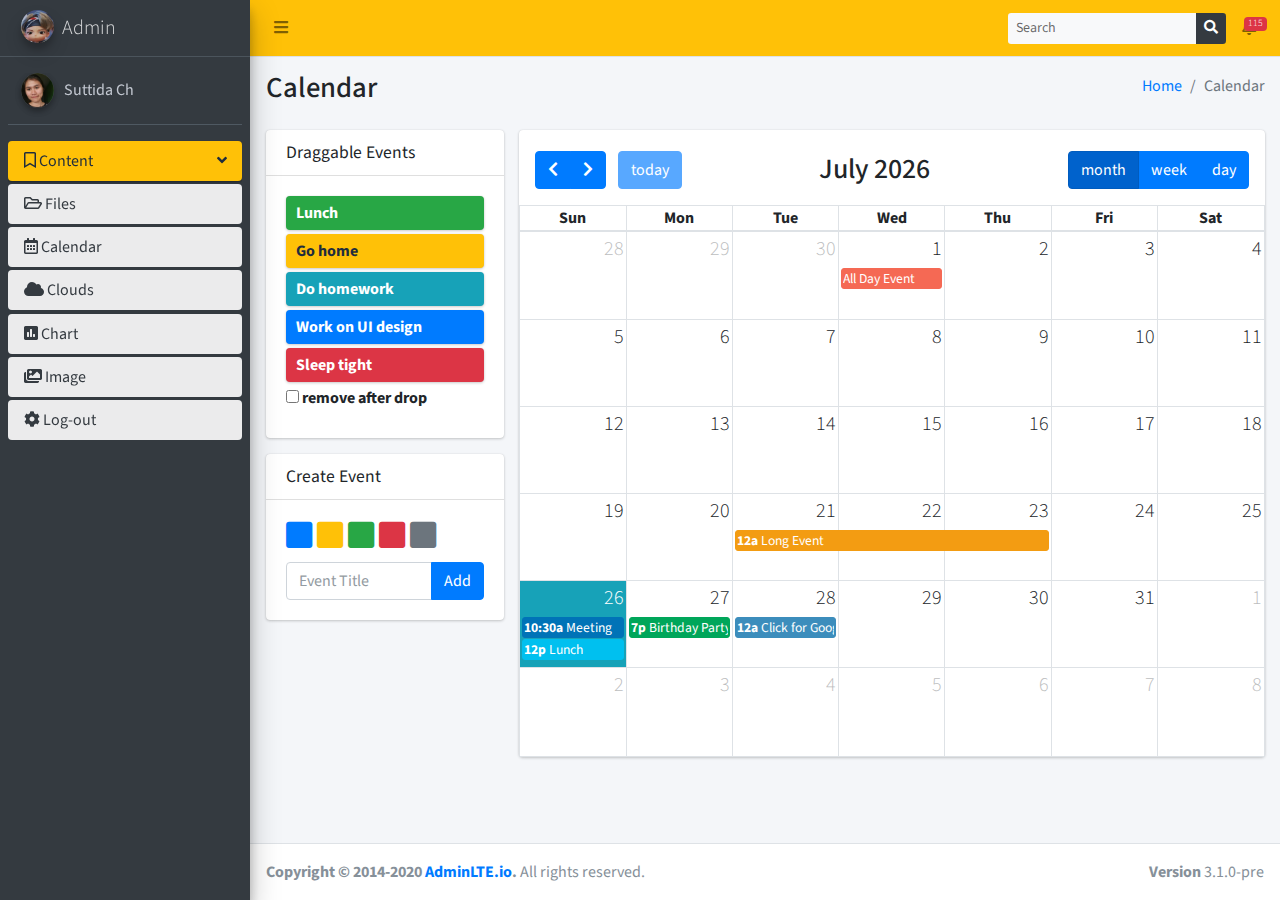
==== public/calendar.html @ d4c9299f "enter" ====
<!DOCTYPE html>
<html lang="en">

<head>
  <meta charset="utf-8">
  <meta name="viewport" content="width=device-width, initial-scale=1">
  <title>AdminLTE 3 | Calendar</title>

  <!-- Google Font: Source Sans Pro -->
  <link rel="stylesheet"
    href="https://fonts.googleapis.com/css?family=Source+Sans+Pro:300,400,400i,700&display=fallback">
  <!-- Font Awesome -->
  <link rel="stylesheet" href="plugins/fontawesome-free/css/all.min.css">
  <!-- fullCalendar -->
  <link rel="stylesheet" href="plugins/fullcalendar/main.min.css">
  <link rel="stylesheet" href="plugins/fullcalendar-daygrid/main.min.css">
  <link rel="stylesheet" href="plugins/fullcalendar-timegrid/main.min.css">
  <link rel="stylesheet" href="plugins/fullcalendar-bootstrap/main.min.css">
  <!-- Theme style -->
  <link rel="stylesheet" href="css/adminlte.min.css">
</head>

<body class="hold-transition sidebar-mini layout-fixed">
  <div class="wrapper">
    <!-- Navbar -->
    <nav class="main-header navbar navbar-expand navbar-warning navbar-light">
      <!-- Left navbar links -->
      <ul class="navbar-nav">
        <li class="nav-item">
          <a class="nav-link" data-widget="pushmenu" href="#" role="button"><i class="fas fa-bars"></i></a>
        </li>
      </ul>

      <!-- SEARCH FORM -->
      <form class="form-inline navbar-nav ml-auto">
        <div class="input-group input-group-sm">
          <input class="form-control form-control-navbar bg-light" type="search" placeholder="Search"
            aria-label="Search">
          <div class="input-group-append ">
            <button class="btn btn-navbar bg-dark" type="submit">
              <i class="fas fa-search"></i>
            </button>
          </div>
        </div>
      </form>

      <!-- Right navbar links -->
      <ul class="navbar-nav">

        <!-- Notifications Dropdown Menu -->
        <li class="nav-item dropdown">
          <a class="nav-link" data-toggle="dropdown" href="#">
            <i class="far fa-bell"></i>
            <span class="badge badge-danger navbar-badge">115</span>
          </a>
          <div class="dropdown-menu dropdown-menu-lg dropdown-menu-right">
            <span class="dropdown-header">15 Notifications</span>
            <div class="dropdown-divider"></div>
            <a href="#" class="dropdown-item">
              <i class="fas fa-envelope mr-2"></i> 4 new messages
              <span class="float-right text-muted text-sm">3 mins</span>
            </a>
            <div class="dropdown-divider"></div>
            <a href="#" class="dropdown-item">
              <i class="fas fa-users mr-2"></i> 8 friend requests
              <span class="float-right text-muted text-sm">12 hours</span>
            </a>
            <div class="dropdown-divider"></div>
            <a href="#" class="dropdown-item">
              <i class="fas fa-file mr-2"></i> 3 new reports
              <span class="float-right text-muted text-sm">2 days</span>
            </a>
            <div class="dropdown-divider"></div>
            <a href="#" class="dropdown-item dropdown-footer">See All Notifications</a>
          </div>
        </li>
      </ul>

    </nav>
    <!-- /.navbar -->

    <!-- Main Sidebar Container -->
    <aside class="main-sidebar sidebar-dark-primary elevation-4">
      <!-- Brand Logo -->
      <a href="dashboard.html" class="brand-link">
        <img src="image/a.jpg" alt="AdminLTE Logo" class="brand-image img-circle elevation-3" style="opacity: .8">
        <span class="brand-text font-weight-light">Admin</span>
      </a>

      <!-- Sidebar -->
      <div class="sidebar">
        <!-- Sidebar user panel (optional) -->
        <div class="user-panel mt-3 pb-3 mb-3 d-flex">
          <div class="image">
            <img src="image/pro.png" class="img-circle elevation-2" alt="User Image">
          </div>
          <div class="info">
            <a href="#" class="d-block">Suttida Ch</a>
          </div>
        </div>


        <!-- Sidebar Menu -->
        <nav class="mt-2">
          <ul class="nav nav-pills nav-sidebar flex-column" data-widget="treeview" role="menu" data-accordion="false">
            <!-- Add icons to the links using the .nav-icon class
           with font-awesome or any other icon font library -->
            <li class="nav-item menu-open">
              <a href="#" class="bg-warning text-dark nav-link active">
                <i class="far fa-bookmark"></i>
                <p>
                  Content
                  <i class="right fas fa-angle-left"></i>
                </p>
              </a>
              <ul class="nav nav-treeview">
                <li class="nav-item">
                  <a href="#" class="nav-link active">
                    <i class="far fa-folder-open"></i>
                    <p>Files</p>
                  </a>

                  <a href="calendar.html" class="nav-link active">
                    <i class="far fa-calendar-alt"></i>
                    <p>Calendar</p>
                  </a>
                  <a href="#" class="nav-link active">
                    <i class="fas fa-cloud"></i>
                    <p>Clouds</p>
                  </a>
                  <a href="#" class="nav-link active">
                    <i class="fas fa-poll"></i>
                    <p>Chart</p>
                  </a>
                  <a href="#" class="nav-link active">
                    <i class="fas fa-images"></i>
                    <p>Image</p>
                    <a href="login.html" class="nav-link active">
                      <i class="fas fa-cog"></i>
                      <p>Log-out</p>
                    </a>
                  </a>
                </li>
              </ul>
            </li>
          </ul>
        </nav>
        <!-- /.sidebar-menu -->
      </div>
      <!-- /.sidebar -->
    </aside>

    <!-- Content Wrapper. Contains page content -->
    <div class="content-wrapper">
      <!-- Content Header (Page header) -->
      <section class="content-header">
        <div class="container-fluid">
          <div class="row mb-2">
            <div class="col-sm-6">
              <h1>Calendar</h1>
            </div>
            <div class="col-sm-6">
              <ol class="breadcrumb float-sm-right">
                <li class="breadcrumb-item"><a href="dashboard.html">Home</a></li>
                <li class="breadcrumb-item active">Calendar</li>
              </ol>
            </div>
          </div>
        </div><!-- /.container-fluid -->
      </section>

      <!-- Main content -->
      <section class="content">
        <div class="container-fluid">
          <div class="row">
            <div class="col-md-3">
              <div class="sticky-top mb-3">
                <div class="card">
                  <div class="card-header">
                    <h4 class="card-title">Draggable Events</h4>
                  </div>
                  <div class="card-body">
                    <!-- the events -->
                    <div id="external-events">
                      <div class="external-event bg-success">Lunch</div>
                      <div class="external-event bg-warning">Go home</div>
                      <div class="external-event bg-info">Do homework</div>
                      <div class="external-event bg-primary">Work on UI design</div>
                      <div class="external-event bg-danger">Sleep tight</div>
                      <div class="checkbox">
                        <label for="drop-remove">
                          <input type="checkbox" id="drop-remove">
                          remove after drop
                        </label>
                      </div>
                    </div>
                  </div>
                  <!-- /.card-body -->
                </div>
                <!-- /.card -->
                <div class="card">
                  <div class="card-header">
                    <h3 class="card-title">Create Event</h3>
                  </div>
                  <div class="card-body">
                    <div class="btn-group" style="width: 100%; margin-bottom: 10px;">
                      <ul class="fc-color-picker" id="color-chooser">
                        <li><a class="text-primary" href="#"><i class="fas fa-square"></i></a></li>
                        <li><a class="text-warning" href="#"><i class="fas fa-square"></i></a></li>
                        <li><a class="text-success" href="#"><i class="fas fa-square"></i></a></li>
                        <li><a class="text-danger" href="#"><i class="fas fa-square"></i></a></li>
                        <li><a class="text-muted" href="#"><i class="fas fa-square"></i></a></li>
                      </ul>
                    </div>
                    <!-- /btn-group -->
                    <div class="input-group">
                      <input id="new-event" type="text" class="form-control" placeholder="Event Title">

                      <div class="input-group-append">
                        <button id="add-new-event" type="button" class="btn btn-primary">Add</button>
                      </div>
                      <!-- /btn-group -->
                    </div>
                    <!-- /input-group -->
                  </div>
                </div>
              </div>
            </div>
            <!-- /.col -->
            <div class="col-md-9">
              <div class="card card-primary">
                <div class="card-body p-0">
                  <!-- THE CALENDAR -->
                  <div id="calendar"></div>
                </div>
                <!-- /.card-body -->
              </div>
              <!-- /.card -->
            </div>
            <!-- /.col -->
          </div>
          <!-- /.row -->
        </div><!-- /.container-fluid -->
      </section>
      <!-- /.content -->
    </div>
    <!-- /.content-wrapper -->

    <footer class="main-footer">
      <div class="float-right d-none d-sm-block">
        <b>Version</b> 3.1.0-pre
      </div>
      <strong>Copyright &copy; 2014-2020 <a href="https://adminlte.io">AdminLTE.io</a>.</strong> All rights reserved.
    </footer>

    <!-- Control Sidebar -->
    <aside class="control-sidebar control-sidebar-dark">
      <!-- Control sidebar content goes here -->
    </aside>
    <!-- /.control-sidebar -->
  </div>
  <!-- ./wrapper -->

  <!-- jQuery -->
  <script src="plugins/jquery/jquery.min.js"></script>
  <!-- Bootstrap -->
  <script src="plugins/bootstrap/js/bootstrap.bundle.min.js"></script>
  <!-- jQuery UI -->
  <script src="plugins/jquery-ui/jquery-ui.min.js"></script>
  <!-- AdminLTE App -->
  <script src="js/adminlte.min.js"></script>
  <!-- fullCalendar 2.2.5 -->
  <script src="plugins/moment/moment.min.js"></script>
  <script src="plugins/fullcalendar/main.min.js"></script>
  <script src="plugins/fullcalendar-daygrid/main.min.js"></script>
  <script src="plugins/fullcalendar-timegrid/main.min.js"></script>
  <script src="plugins/fullcalendar-interaction/main.min.js"></script>
  <script src="plugins/fullcalendar-bootstrap/main.min.js"></script>
  <!-- AdminLTE for demo purposes -->
  <script src="js/demo.js"></script>
  <!-- Page specific script -->
  <script>
    $(function () {

      /* initialize the external events
       -----------------------------------------------------------------*/
      function ini_events(ele) {
        ele.each(function () {

          // create an Event Object (https://fullcalendar.io/docs/event-object)
          // it doesn't need to have a start or end
          var eventObject = {
            title: $.trim($(this).text()) // use the element's text as the event title
          }

          // store the Event Object in the DOM element so we can get to it later
          $(this).data('eventObject', eventObject)

          // make the event draggable using jQuery UI
          $(this).draggable({
            zIndex: 1070,
            revert: true, // will cause the event to go back to its
            revertDuration: 0 //  original position after the drag
          })

        })
      }

      ini_events($('#external-events div.external-event'))

      /* initialize the calendar
       -----------------------------------------------------------------*/
      //Date for the calendar events (dummy data)
      var date = new Date()
      var d = date.getDate(),
        m = date.getMonth(),
        y = date.getFullYear()

      var Calendar = FullCalendar.Calendar;
      var Draggable = FullCalendarInteraction.Draggable;

      var containerEl = document.getElementById('external-events');
      var checkbox = document.getElementById('drop-remove');
      var calendarEl = document.getElementById('calendar');

      // initialize the external events
      // -----------------------------------------------------------------

      new Draggable(containerEl, {
        itemSelector: '.external-event',
        eventData: function (eventEl) {
          return {
            title: eventEl.innerText,
            backgroundColor: window.getComputedStyle(eventEl, null).getPropertyValue('background-color'),
            borderColor: window.getComputedStyle(eventEl, null).getPropertyValue('background-color'),
            textColor: window.getComputedStyle(eventEl, null).getPropertyValue('color'),
          };
        }
      });

      var calendar = new Calendar(calendarEl, {
        plugins: ['bootstrap', 'interaction', 'dayGrid', 'timeGrid'],
        header: {
          left: 'prev,next today',
          center: 'title',
          right: 'dayGridMonth,timeGridWeek,timeGridDay'
        },
        'themeSystem': 'bootstrap',
        //Random default events
        events: [{
            title: 'All Day Event',
            start: new Date(y, m, 1),
            backgroundColor: '#f56954', //red
            borderColor: '#f56954', //red
            allDay: true
          },
          {
            title: 'Long Event',
            start: new Date(y, m, d - 5),
            end: new Date(y, m, d - 2),
            backgroundColor: '#f39c12', //yellow
            borderColor: '#f39c12' //yellow
          },
          {
            title: 'Meeting',
            start: new Date(y, m, d, 10, 30),
            allDay: false,
            backgroundColor: '#0073b7', //Blue
            borderColor: '#0073b7' //Blue
          },
          {
            title: 'Lunch',
            start: new Date(y, m, d, 12, 0),
            end: new Date(y, m, d, 14, 0),
            allDay: false,
            backgroundColor: '#00c0ef', //Info (aqua)
            borderColor: '#00c0ef' //Info (aqua)
          },
          {
            title: 'Birthday Party',
            start: new Date(y, m, d + 1, 19, 0),
            end: new Date(y, m, d + 1, 22, 30),
            allDay: false,
            backgroundColor: '#00a65a', //Success (green)
            borderColor: '#00a65a' //Success (green)
          },
          {
            title: 'Click for Google',
            start: new Date(y, m, 28),
            end: new Date(y, m, 29),
            url: 'https://www.google.com/',
            backgroundColor: '#3c8dbc', //Primary (light-blue)
            borderColor: '#3c8dbc' //Primary (light-blue)
          }
        ],
        editable: true,
        droppable: true, // this allows things to be dropped onto the calendar !!!
        drop: function (info) {
          // is the "remove after drop" checkbox checked?
          if (checkbox.checked) {
            // if so, remove the element from the "Draggable Events" list
            info.draggedEl.parentNode.removeChild(info.draggedEl);
          }
        }
      });

      calendar.render();
      // $('#calendar').fullCalendar()

      /* ADDING EVENTS */
      var currColor = '#3c8dbc' //Red by default
      // Color chooser button
      $('#color-chooser > li > a').click(function (e) {
        e.preventDefault()
        // Save color
        currColor = $(this).css('color')
        // Add color effect to button
        $('#add-new-event').css({
          'background-color': currColor,
          'border-color': currColor
        })
      })
      $('#add-new-event').click(function (e) {
        e.preventDefault()
        // Get value and make sure it is not null
        var val = $('#new-event').val()
        if (val.length == 0) {
          return
        }

        // Create events
        var event = $('<div />')
        event.css({
          'background-color': currColor,
          'border-color': currColor,
          'color': '#fff'
        }).addClass('external-event')
        event.text(val)
        $('#external-events').prepend(event)

        // Add draggable funtionality
        ini_events(event)

        // Remove event from text input
        $('#new-event').val('')
      })
    })
  </script>
</body>

</html>
---- public/plugins/fullcalendar/main.min.css ----
@charset "UTF-8";.fc-button:not(:disabled),.fc-event.fc-draggable,.fc-event[href],.fc-popover .fc-header .fc-close,a.fc-more,a[data-goto]{cursor:pointer}.fc-bg,.fc-row .fc-bgevent-skeleton,.fc-row .fc-highlight-skeleton{bottom:0}.fc{direction:ltr;text-align:left}.fc-rtl{text-align:right}body .fc{font-size:1em}.fc-highlight{background:#bce8f1;opacity:.3}.fc-bgevent{background:#8fdf82;opacity:.3}.fc-nonbusiness{background:#d7d7d7}.fc-popover{position:absolute;box-shadow:0 2px 6px rgba(0,0,0,.15)}.fc-popover .fc-header{display:flex;flex-direction:row;justify-content:space-between;align-items:center;padding:2px 4px}.fc-rtl .fc-popover .fc-header{flex-direction:row-reverse}.fc-popover .fc-header .fc-title{margin:0 2px}.fc-popover .fc-header .fc-close{opacity:.65;font-size:1.1em}.fc-divider{border-style:solid;border-width:1px}hr.fc-divider{height:0;margin:0;padding:0 0 2px;border-width:1px 0}.fc-bg table,.fc-row .fc-bgevent-skeleton table,.fc-row .fc-highlight-skeleton table{height:100%}.fc-bg,.fc-bgevent-skeleton,.fc-highlight-skeleton,.fc-mirror-skeleton{position:absolute;top:0;left:0;right:0}.fc table{width:100%;box-sizing:border-box;table-layout:fixed;border-collapse:collapse;border-spacing:0;font-size:1em}.fc th{text-align:center}.fc td,.fc th{border-style:solid;border-width:1px;padding:0;vertical-align:top}.fc td.fc-today{border-style:double}a[data-goto]:hover{text-decoration:underline}.fc .fc-row{border-style:solid;border-width:0}.fc-row table{border-left:0 hidden transparent;border-right:0 hidden transparent;border-bottom:0 hidden transparent}.fc-row:first-child table{border-top:0 hidden transparent}.fc-row{position:relative}.fc-row .fc-bg{z-index:1}.fc-row .fc-bgevent-skeleton td,.fc-row .fc-highlight-skeleton td{border-color:transparent}.fc-row .fc-bgevent-skeleton{z-index:2}.fc-row .fc-highlight-skeleton{z-index:3}.fc-row .fc-content-skeleton{position:relative;z-index:4;padding-bottom:2px}.fc-row .fc-mirror-skeleton{z-index:5}.fc .fc-row .fc-content-skeleton table,.fc .fc-row .fc-content-skeleton td,.fc .fc-row .fc-mirror-skeleton td{background:0 0;border-color:transparent}.fc-row .fc-content-skeleton td,.fc-row .fc-mirror-skeleton td{border-bottom:0}.fc-row .fc-content-skeleton tbody td,.fc-row .fc-mirror-skeleton tbody td{border-top:0}.fc-scroller{-webkit-overflow-scrolling:touch}.fc-scroller>.fc-day-grid,.fc-scroller>.fc-time-grid{position:relative;width:100%}.fc-event{position:relative;display:block;font-size:.85em;line-height:1.4;border-radius:3px;border:1px solid #3788d8}.fc-event,.fc-event-dot{background-color:#3788d8}.fc-event,.fc-event:hover{color:#fff;text-decoration:none}.fc-not-allowed,.fc-not-allowed .fc-event{cursor:not-allowed}.fc-event .fc-content{position:relative;z-index:2}.fc-event .fc-resizer{position:absolute;z-index:4;display:none}.fc-event.fc-allow-mouse-resize .fc-resizer,.fc-event.fc-selected .fc-resizer{display:block}.fc-event.fc-selected .fc-resizer:before{content:"";position:absolute;z-index:9999;top:50%;left:50%;width:40px;height:40px;margin-left:-20px;margin-top:-20px}.fc-event.fc-selected{z-index:9999!important;box-shadow:0 2px 5px rgba(0,0,0,.2)}.fc-event.fc-selected:after{content:"";position:absolute;z-index:1;top:-1px;right:-1px;bottom:-1px;left:-1px;background:#000;opacity:.25}.fc-event.fc-dragging.fc-selected{box-shadow:0 2px 7px rgba(0,0,0,.3)}.fc-event.fc-dragging:not(.fc-selected){opacity:.75}.fc-h-event.fc-selected:before{content:"";position:absolute;z-index:3;top:-10px;bottom:-10px;left:0;right:0}.fc-ltr .fc-h-event.fc-not-start,.fc-rtl .fc-h-event.fc-not-end{margin-left:0;border-left-width:0;padding-left:1px;border-top-left-radius:0;border-bottom-left-radius:0}.fc-ltr .fc-h-event.fc-not-end,.fc-rtl .fc-h-event.fc-not-start{margin-right:0;border-right-width:0;padding-right:1px;border-top-right-radius:0;border-bottom-right-radius:0}.fc-ltr .fc-h-event .fc-start-resizer,.fc-rtl .fc-h-event .fc-end-resizer{cursor:w-resize;left:-1px}.fc-ltr .fc-h-event .fc-end-resizer,.fc-rtl .fc-h-event .fc-start-resizer{cursor:e-resize;right:-1px}.fc-h-event.fc-allow-mouse-resize .fc-resizer{width:7px;top:-1px;bottom:-1px}.fc-h-event.fc-selected .fc-resizer{border-radius:4px;border-width:1px;width:6px;height:6px;border-style:solid;border-color:inherit;background:#fff;top:50%;margin-top:-4px}.fc-ltr .fc-h-event.fc-selected .fc-start-resizer,.fc-rtl .fc-h-event.fc-selected .fc-end-resizer{margin-left:-4px}.fc-ltr .fc-h-event.fc-selected .fc-end-resizer,.fc-rtl .fc-h-event.fc-selected .fc-start-resizer{margin-right:-4px}.fc-day-grid-event{margin:1px 2px 0;padding:0 1px}tr:first-child>td>.fc-day-grid-event{margin-top:2px}.fc-mirror-skeleton tr:first-child>td>.fc-day-grid-event{margin-top:0}.fc-day-grid-event .fc-content{white-space:nowrap;overflow:hidden}.fc-day-grid-event .fc-time{font-weight:700}.fc-ltr .fc-day-grid-event.fc-allow-mouse-resize .fc-start-resizer,.fc-rtl .fc-day-grid-event.fc-allow-mouse-resize .fc-end-resizer{margin-left:-2px}.fc-ltr .fc-day-grid-event.fc-allow-mouse-resize .fc-end-resizer,.fc-rtl .fc-day-grid-event.fc-allow-mouse-resize .fc-start-resizer{margin-right:-2px}a.fc-more{margin:1px 3px;font-size:.85em;text-decoration:none}a.fc-more:hover{text-decoration:underline}.fc-limited{display:none}.fc-button,.fc-icon{display:inline-block;font-weight:400;text-align:center}.fc-day-grid .fc-row{z-index:1}.fc-more-popover{z-index:2;width:220px}.fc-more-popover .fc-event-container{padding:10px}.fc-now-indicator{position:absolute;border:0 solid red}.fc-unselectable{-webkit-user-select:none;-khtml-user-select:none;-moz-user-select:none;-ms-user-select:none;user-select:none;-webkit-touch-callout:none;-webkit-tap-highlight-color:transparent}.fc-unthemed .fc-content,.fc-unthemed .fc-divider,.fc-unthemed .fc-list-heading td,.fc-unthemed .fc-list-view,.fc-unthemed .fc-popover,.fc-unthemed .fc-row,.fc-unthemed tbody,.fc-unthemed td,.fc-unthemed th,.fc-unthemed thead{border-color:#ddd}.fc-unthemed .fc-popover{background-color:#fff}.fc-unthemed .fc-divider,.fc-unthemed .fc-list-heading td,.fc-unthemed .fc-popover .fc-header{background:#eee}.fc-unthemed td.fc-today{background:#fcf8e3}.fc-unthemed .fc-disabled-day{background:#d7d7d7;opacity:.3}@font-face{font-family:fcicons;src:url("[data-uri]") format("truetype");font-weight:400;font-style:normal}.fc-icon{font-family:fcicons!important;speak:none;font-style:normal;font-variant:normal;text-transform:none;line-height:1;-webkit-font-smoothing:antialiased;-moz-osx-font-smoothing:grayscale;width:1em;height:1em}.fc-icon-chevron-left:before{content:""}.fc-icon-chevron-right:before{content:""}.fc-icon-chevrons-left:before{content:""}.fc-icon-chevrons-right:before{content:""}.fc-icon-minus-square:before{content:""}.fc-icon-plus-square:before{content:""}.fc-icon-x:before{content:""}.fc-button{overflow:visible;text-transform:none;margin:0;font-family:inherit}.fc-button::-moz-focus-inner{padding:0;border-style:none}.fc-button{-webkit-appearance:button;color:#212529;vertical-align:middle;-webkit-user-select:none;-moz-user-select:none;-ms-user-select:none;user-select:none;background-color:transparent;border:1px solid transparent;padding:.4em .65em;font-size:1em;line-height:1.5;border-radius:.25em}.fc-button:hover{color:#212529;text-decoration:none}.fc-button:focus{outline:0;-webkit-box-shadow:0 0 0 .2rem rgba(44,62,80,.25);box-shadow:0 0 0 .2rem rgba(44,62,80,.25)}.fc-button:disabled{opacity:.65}.fc-button-primary{color:#fff;background-color:#2C3E50;border-color:#2C3E50}.fc-button-primary:hover{color:#fff;background-color:#1e2b37;border-color:#1a252f}.fc-button-primary:focus{-webkit-box-shadow:0 0 0 .2rem rgba(76,91,106,.5);box-shadow:0 0 0 .2rem rgba(76,91,106,.5)}.fc-button-primary:disabled{color:#fff;background-color:#2C3E50;border-color:#2C3E50}.fc-button-primary:not(:disabled).fc-button-active,.fc-button-primary:not(:disabled):active{color:#fff;background-color:#1a252f;border-color:#151e27}.fc-button-primary:not(:disabled).fc-button-active:focus,.fc-button-primary:not(:disabled):active:focus{-webkit-box-shadow:0 0 0 .2rem rgba(76,91,106,.5);box-shadow:0 0 0 .2rem rgba(76,91,106,.5)}.fc-button .fc-icon{vertical-align:middle;font-size:1.5em}.fc-button-group{position:relative;display:-webkit-inline-box;display:-ms-inline-flexbox;display:inline-flex;vertical-align:middle}.fc-button-group>.fc-button{position:relative;-webkit-box-flex:1;-ms-flex:1 1 auto;flex:1 1 auto}.fc-button-group>.fc-button.fc-button-active,.fc-button-group>.fc-button:active,.fc-button-group>.fc-button:focus,.fc-button-group>.fc-button:hover{z-index:1}.fc-button-group>.fc-button:not(:first-child){margin-left:-1px;border-top-left-radius:0;border-bottom-left-radius:0}.fc-button-group>.fc-button:not(:last-child){border-top-right-radius:0;border-bottom-right-radius:0}.fc-unthemed .fc-popover{border-width:1px;border-style:solid}.fc-unthemed .fc-list-item:hover td{background-color:#f5f5f5}.fc-toolbar{display:flex;justify-content:space-between;align-items:center}.fc-toolbar.fc-header-toolbar{margin-bottom:1.5em}.fc-toolbar.fc-footer-toolbar{margin-top:1.5em}.fc-toolbar>*>:not(:first-child){margin-left:.75em}.fc-toolbar h2{font-size:1.75em;margin:0}.fc-view-container{position:relative}.fc-view-container *,.fc-view-container :after,.fc-view-container :before{-webkit-box-sizing:content-box;-moz-box-sizing:content-box;box-sizing:content-box}.fc-view,.fc-view>table{position:relative;z-index:1}@media print{.fc-bg,.fc-bgevent-container,.fc-bgevent-skeleton,.fc-business-container,.fc-event .fc-resizer,.fc-highlight-container,.fc-highlight-skeleton,.fc-mirror-container,.fc-mirror-skeleton{display:none}.fc tbody .fc-row,.fc-time-grid{min-height:0!important}.fc-time-grid .fc-event.fc-not-end:after,.fc-time-grid .fc-event.fc-not-start:before{content:"..."}.fc{max-width:100%!important}.fc-event{background:#fff!important;color:#000!important;page-break-inside:avoid}.fc hr,.fc tbody,.fc td,.fc th,.fc thead,.fc-row{border-color:#ccc!important;background:#fff!important}.fc tbody .fc-row{height:auto!important}.fc tbody .fc-row .fc-content-skeleton{position:static;padding-bottom:0!important}.fc tbody .fc-row .fc-content-skeleton tbody tr:last-child td{padding-bottom:1em}.fc tbody .fc-row .fc-content-skeleton table{height:1em}.fc-more,.fc-more-cell{display:none!important}.fc tr.fc-limited{display:table-row!important}.fc td.fc-limited{display:table-cell!important}.fc-popover,.fc-timeGrid-view .fc-axis{display:none}.fc-slats,.fc-time-grid hr{display:none!important}.fc button,.fc-button-group,.fc-time-grid .fc-event .fc-time span{display:none}.fc-time-grid .fc-content-skeleton{position:static}.fc-time-grid .fc-content-skeleton table{height:4em}.fc-time-grid .fc-event-container{margin:0!important}.fc-time-grid .fc-event{position:static!important;margin:3px 2px!important}.fc-time-grid .fc-event.fc-not-end{border-bottom-width:1px!important}.fc-time-grid .fc-event.fc-not-start{border-top-width:1px!important}.fc-time-grid .fc-event .fc-time{white-space:normal!important}.fc-time-grid .fc-event .fc-time:after{content:attr(data-full)}.fc-day-grid-container,.fc-scroller,.fc-time-grid-container{overflow:visible!important;height:auto!important}.fc-row{border:0!important;margin:0!important}}
---- public/plugins/fullcalendar-daygrid/main.min.css ----
.fc-dayGridDay-view .fc-content-skeleton,.fc-dayGridWeek-view .fc-content-skeleton{padding-bottom:1em}.fc-dayGrid-view .fc-body .fc-row{min-height:4em}.fc-row.fc-rigid{overflow:hidden}.fc-row.fc-rigid .fc-content-skeleton{position:absolute;top:0;left:0;right:0}.fc-day-top.fc-other-month{opacity:.3}.fc-dayGrid-view .fc-day-number,.fc-dayGrid-view .fc-week-number{padding:2px}.fc-dayGrid-view th.fc-day-number,.fc-dayGrid-view th.fc-week-number{padding:0 2px}.fc-ltr .fc-dayGrid-view .fc-day-top .fc-day-number{float:right}.fc-rtl .fc-dayGrid-view .fc-day-top .fc-day-number{float:left}.fc-ltr .fc-dayGrid-view .fc-day-top .fc-week-number{float:left;border-radius:0 0 3px}.fc-rtl .fc-dayGrid-view .fc-day-top .fc-week-number{float:right;border-radius:0 0 0 3px}.fc-dayGrid-view .fc-day-top .fc-week-number{min-width:1.5em;text-align:center;background-color:#f2f2f2;color:grey}.fc-dayGrid-view td.fc-week-number{text-align:center}.fc-dayGrid-view td.fc-week-number>*{display:inline-block;min-width:1.25em}
---- public/plugins/fullcalendar-timegrid/main.min.css ----
@charset "UTF-8";.fc-timeGrid-view .fc-day-grid{position:relative;z-index:2}.fc-timeGrid-view .fc-day-grid .fc-row{min-height:3em}.fc-timeGrid-view .fc-day-grid .fc-row .fc-content-skeleton{padding-bottom:1em}.fc .fc-axis{vertical-align:middle;padding:0 4px;white-space:nowrap}.fc-ltr .fc-axis{text-align:right}.fc-rtl .fc-axis{text-align:left}.fc-time-grid,.fc-time-grid-container{position:relative;z-index:1}.fc-time-grid{min-height:100%}.fc-time-grid table{border:0 hidden transparent}.fc-time-grid>.fc-bg{z-index:1}.fc-time-grid .fc-slats,.fc-time-grid>hr{position:relative;z-index:2}.fc-time-grid .fc-content-col{position:relative}.fc-time-grid .fc-content-skeleton{position:absolute;z-index:3;top:0;left:0;right:0}.fc-time-grid .fc-business-container{position:relative;z-index:1}.fc-time-grid .fc-bgevent-container{position:relative;z-index:2}.fc-time-grid .fc-highlight-container{z-index:3;position:relative}.fc-time-grid .fc-event-container{position:relative;z-index:4}.fc-time-grid .fc-now-indicator-line{z-index:5}.fc-time-grid .fc-mirror-container{position:relative;z-index:6}.fc-time-grid .fc-slats td{height:1.5em;border-bottom:0}.fc-time-grid .fc-slats .fc-minor td{border-top-style:dotted}.fc-time-grid .fc-highlight{position:absolute;left:0;right:0}.fc-ltr .fc-time-grid .fc-event-container{margin:0 2.5% 0 2px}.fc-rtl .fc-time-grid .fc-event-container{margin:0 2px 0 2.5%}.fc-time-grid .fc-bgevent,.fc-time-grid .fc-event{position:absolute;z-index:1}.fc-time-grid .fc-bgevent{left:0;right:0}.fc-time-grid-event{margin-bottom:1px}.fc-time-grid-event-inset{-webkit-box-shadow:0 0 0 1px #fff;box-shadow:0 0 0 1px #fff}.fc-time-grid-event.fc-not-start{border-top-width:0;padding-top:1px;border-top-left-radius:0;border-top-right-radius:0}.fc-time-grid-event.fc-not-end{border-bottom-width:0;padding-bottom:1px;border-bottom-left-radius:0;border-bottom-right-radius:0}.fc-time-grid-event .fc-content{overflow:hidden;max-height:100%}.fc-time-grid-event .fc-time,.fc-time-grid-event .fc-title{padding:0 1px}.fc-time-grid-event .fc-time{font-size:.85em;white-space:nowrap}.fc-time-grid-event.fc-short .fc-content{white-space:nowrap}.fc-time-grid-event.fc-short .fc-time,.fc-time-grid-event.fc-short .fc-title{display:inline-block;vertical-align:top}.fc-time-grid-event.fc-short .fc-time span{display:none}.fc-time-grid-event.fc-short .fc-time:before{content:attr(data-start)}.fc-time-grid-event.fc-short .fc-time:after{content:" - "}.fc-time-grid-event.fc-short .fc-title{font-size:.85em;padding:0}.fc-time-grid-event.fc-allow-mouse-resize .fc-resizer{left:0;right:0;bottom:0;height:8px;overflow:hidden;line-height:8px;font-size:11px;font-family:monospace;text-align:center;cursor:s-resize}.fc-time-grid-event.fc-allow-mouse-resize .fc-resizer:after{content:"="}.fc-time-grid-event.fc-selected .fc-resizer{border-radius:5px;border-width:1px;width:8px;height:8px;border-style:solid;border-color:inherit;background:#fff;left:50%;margin-left:-5px;bottom:-5px}.fc-time-grid .fc-now-indicator-line{border-top-width:1px;left:0;right:0}.fc-time-grid .fc-now-indicator-arrow{margin-top:-5px}.fc-ltr .fc-time-grid .fc-now-indicator-arrow{left:0;border-width:5px 0 5px 6px;border-top-color:transparent;border-bottom-color:transparent}.fc-rtl .fc-time-grid .fc-now-indicator-arrow{right:0;border-width:5px 6px 5px 0;border-top-color:transparent;border-bottom-color:transparent}
---- public/plugins/fullcalendar-bootstrap/main.min.css ----
.fc.fc-bootstrap a{text-decoration:none}.fc.fc-bootstrap a[data-goto]:hover{text-decoration:underline}.fc-bootstrap hr.fc-divider{border-color:inherit}.fc-bootstrap .fc-today.alert{border-radius:0}.fc-bootstrap a.fc-event:not([href]):not([tabindex]){color:#fff}.fc-bootstrap .fc-popover.card{position:absolute}.fc-bootstrap .fc-popover .card-body{padding:0}.fc-bootstrap .fc-time-grid .fc-slats table{background:0 0}
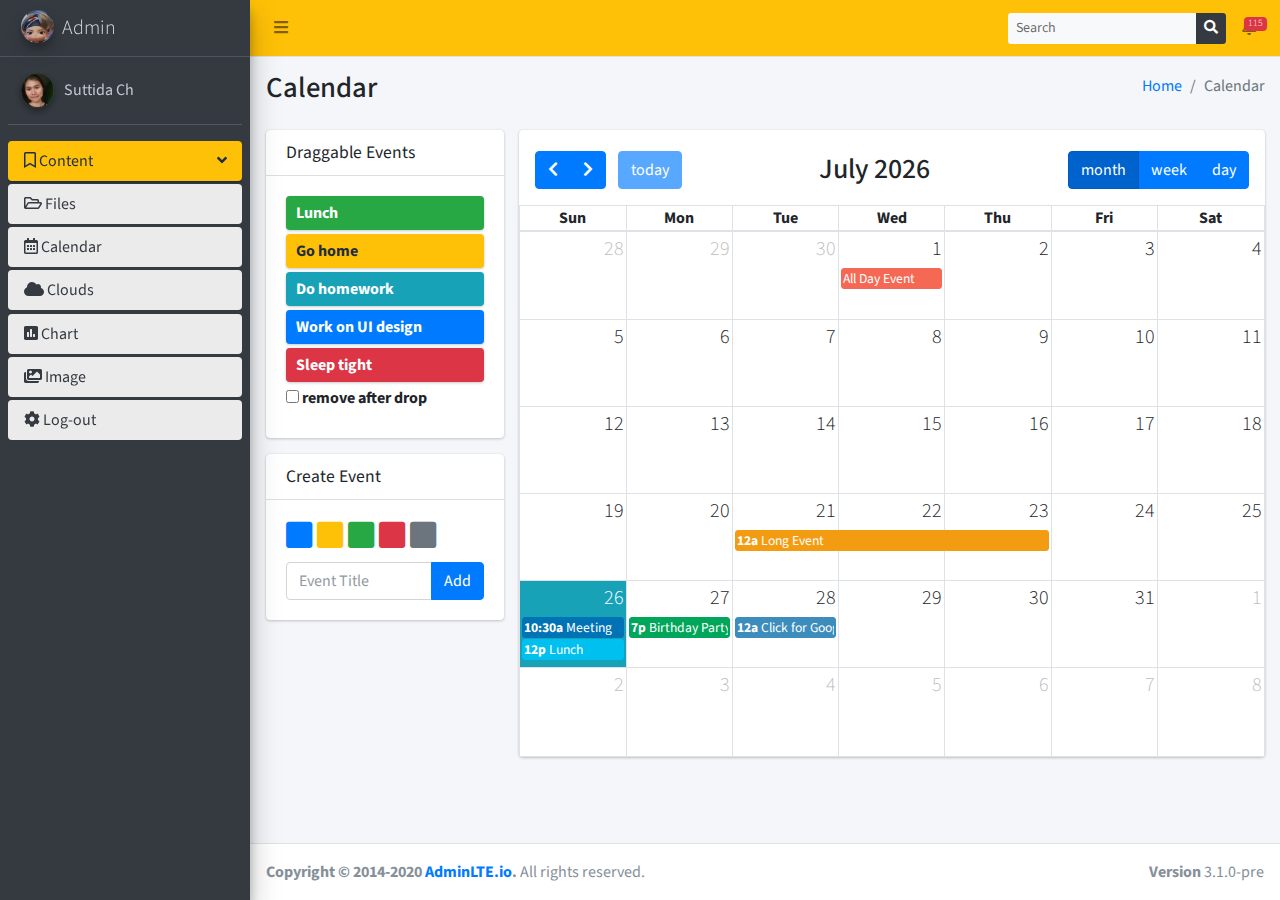
==== commit 17f00759: "enter" ====
--- a/public/calendar.html
+++ b/public/calendar.html
@@ -135,7 +135,7 @@
                   <a href="#" class="nav-link active">
                     <i class="fas fa-images"></i>
                     <p>Image</p>
-                    <a href="login.html" class="nav-link active">
+                    <a href="index.html" class="nav-link active">
                       <i class="fas fa-cog"></i>
                       <p>Log-out</p>
                     </a>
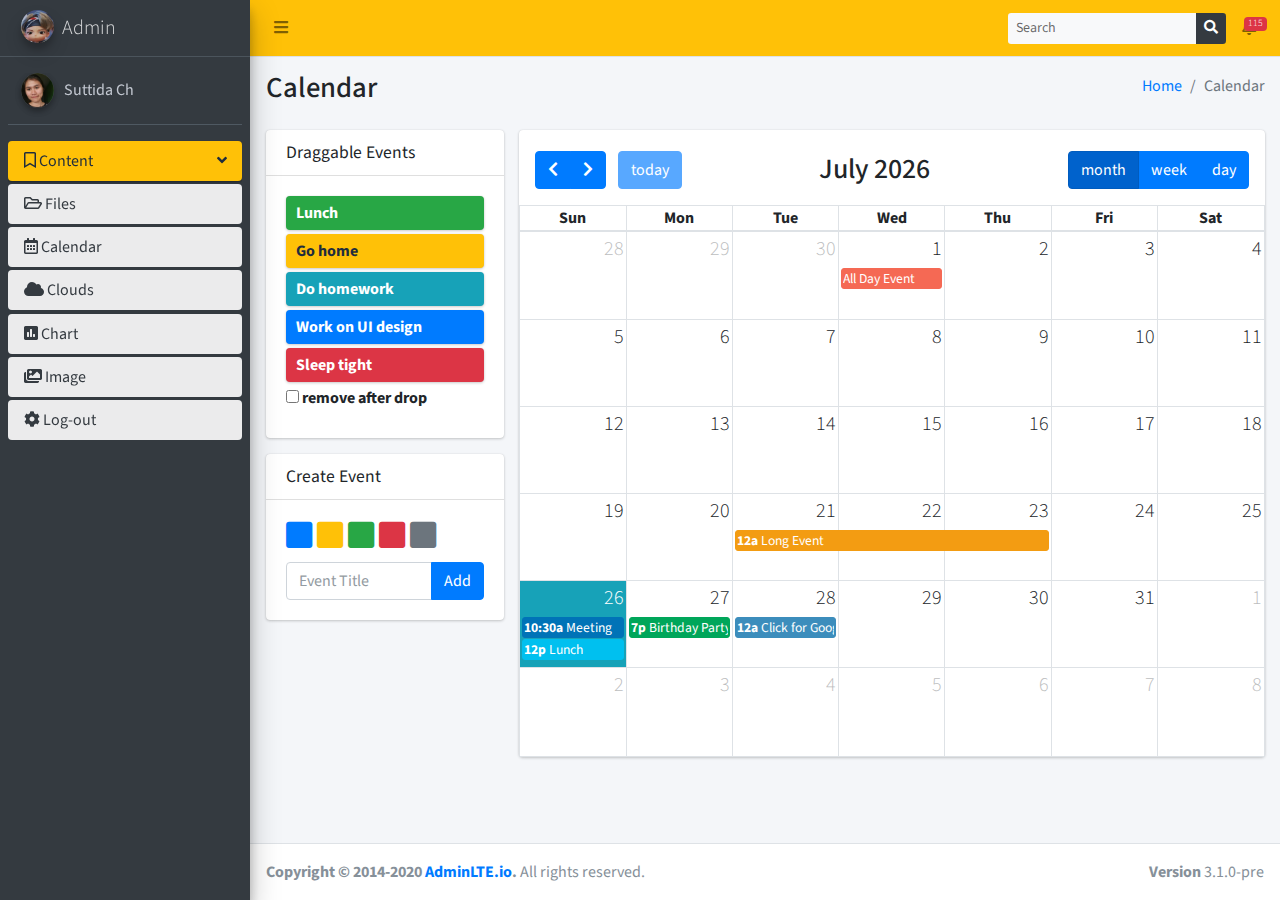
==== commit d611d4ff: "enter" ====
--- a/public/calendar.html
+++ b/public/calendar.html
@@ -4,7 +4,7 @@
 <head>
   <meta charset="utf-8">
   <meta name="viewport" content="width=device-width, initial-scale=1">
-  <title>AdminLTE 3 | Calendar</title>
+  <title>Suttida Calendar</title>
 
   <!-- Google Font: Source Sans Pro -->
   <link rel="stylesheet"
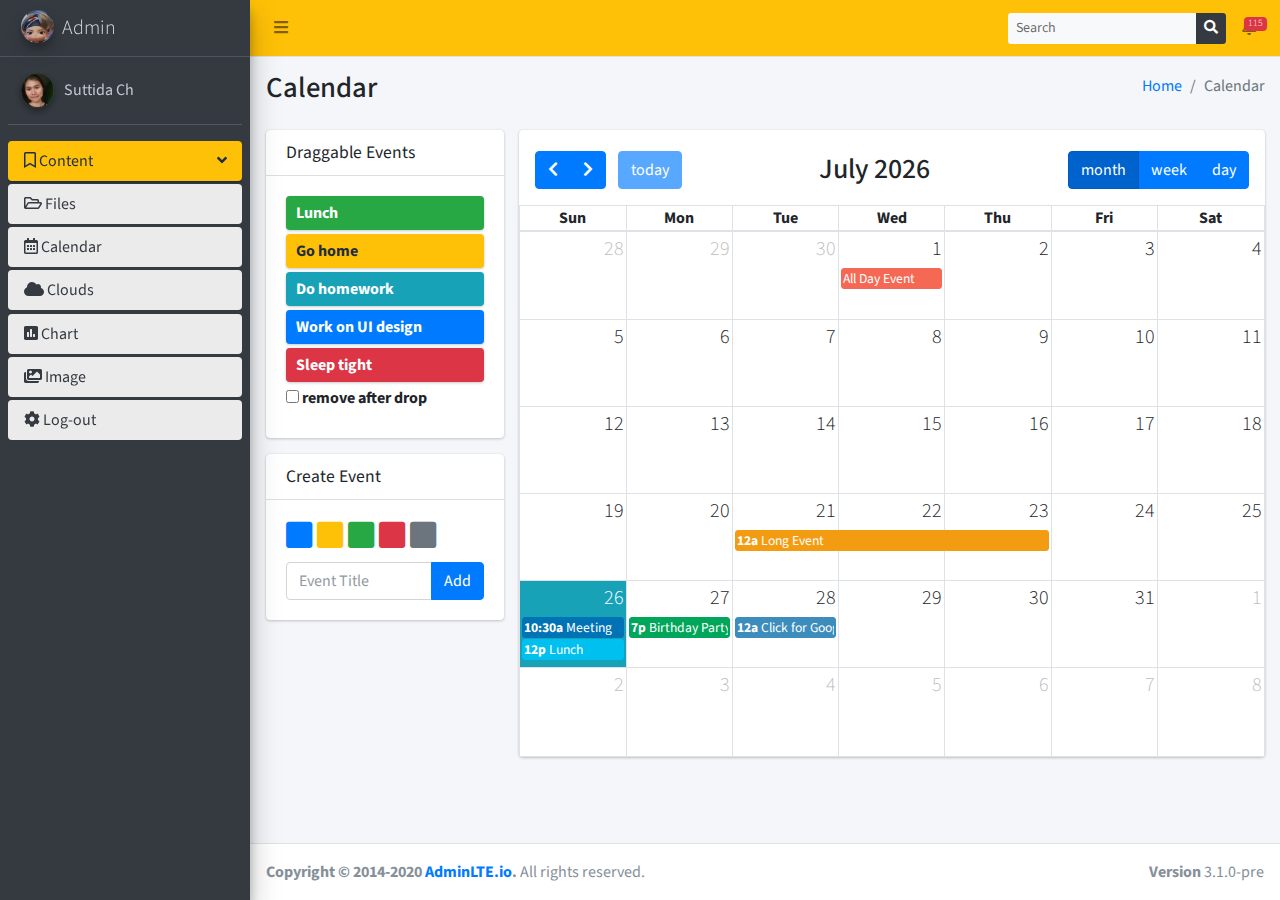
==== commit 239b5805: "enter" ====
--- a/public/calendar.html
+++ b/public/calendar.html
@@ -135,10 +135,10 @@
                   <a href="#" class="nav-link active">
                     <i class="fas fa-images"></i>
                     <p>Image</p>
-                    <a href="index.html" class="nav-link active">
-                      <i class="fas fa-cog"></i>
-                      <p>Log-out</p>
-                    </a>
+                  </a>
+                  <a href="index.html" class="nav-link active">
+                    <i class="fas fa-cog"></i>
+                    <p>Log-out</p>
                   </a>
                 </li>
               </ul>
